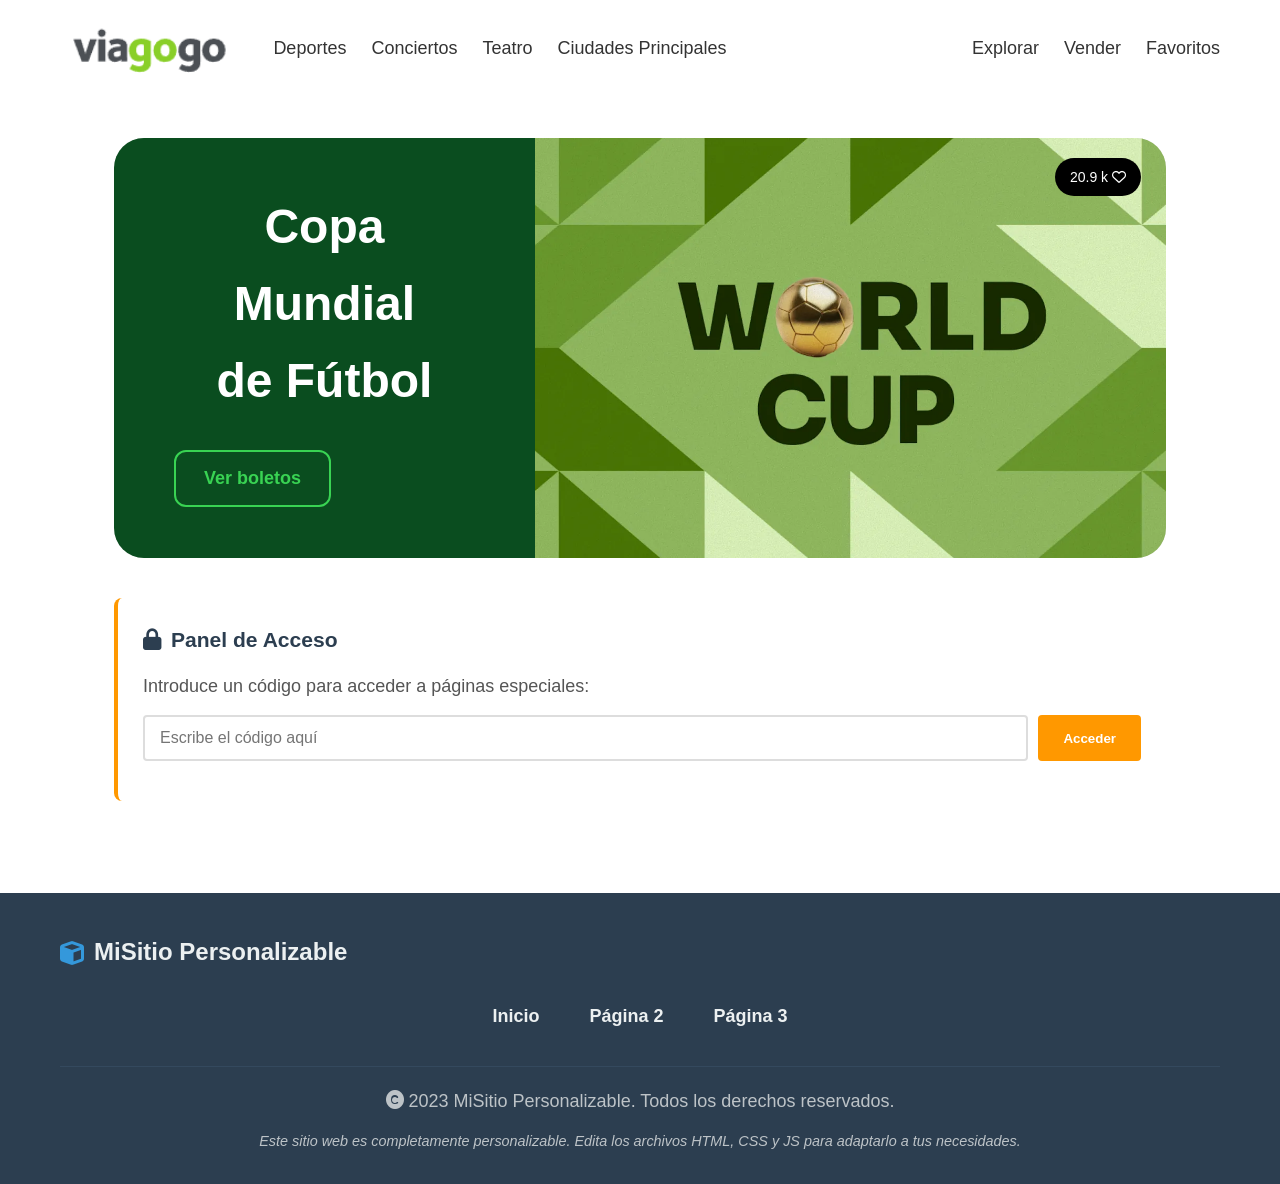
==== index.html @ 19bab99e "first commit" ====
<!DOCTYPE html>
<html lang="es">

<head>
    <meta charset="UTF-8">
    <meta name="viewport" content="width=device-width, initial-scale=1.0">
    <link rel="icon" type="image/png" href="assets/img/Via.png">
    <title>Inicio</title>
    <link rel="stylesheet" href="assets/css/style.css">
    <link rel="stylesheet" href="assets/css/big.css">
    <link rel="stylesheet" href="https://cdnjs.cloudflare.com/ajax/libs/font-awesome/6.4.0/css/all.min.css">
</head>

<body>
    <!-- Encabezado -->
    <header class="header">
        <div class="nav-left">
            <a href="index.html"><img src="assets/img/Logo.png" alt="viagogo Logo" class="logo-image"></a>
            <a href="#">Deportes</a>
            <a href="#">Conciertos</a>
            <a href="#">Teatro</a>
            <a href="#">Ciudades Principales</a>
        </div>

        <div class="nav-right">
            <a href="#">Explorar</a>
            <a href="#">Vender</a>
            <a href="#">Favoritos</a>
        </div>
        </div>
    </header>

    <!-- Área principal -->
    <main class="main-content">
        <section class="customizable-section">
            <section class="hero">
                <div class="hero-left">
                    <h1>Copa Mundial<br>de Fútbol</h1>
                    <a href="boletos.html" class="btn-cta">Ver boletos</a>
                </div>

                <div class="hero-right"></div>

                <div class="hero-badge">
                    20.9 k <i class="fa-regular fa-heart"></i>
                </div>
            </section>
            </div>
            </div>

            <!-- Panel de administración para códigos -->
            <div class="admin-panel">
                <h3><i class="fas fa-lock"></i> Panel de Acceso</h3>
                <p>Introduce un código para acceder a páginas especiales:</p>
                <div class="code-input-container">
                    <input type="text" id="accessCode" placeholder="Escribe el código aquí">
                    <button id="submitCode">Acceder</button>
                </div>
                <div id="codeMessage" class="message"></div>
            </div>
        </section>
    </main>

    <!-- Pie de página -->
    <footer class="footer">
        <div class="footer-content">
            <div class="footer-logo">
                <i class="fas fa-cube"></i>
                <span>MiSitio Personalizable</span>
            </div>
            <div class="footer-links">
                <a href="index.html">Inicio</a>
                <a href="2page.html" id="page2Link">Página 2</a>
                <a href="3page.html" id="page3Link">Página 3</a>
            </div>
            <div class="footer-info">
                <p><i class="fas fa-copyright"></i> 2023 MiSitio Personalizable. Todos los derechos reservados.</p>
                <p class="footer-note">Este sitio web es completamente personalizable. Edita los archivos HTML, CSS y JS
                    para adaptarlo a tus necesidades.</p>
            </div>
        </div>
    </footer>

    <script src="assets/js/index.js"></script>
    <script src="script.js"></script>
    <script src="admin.js"></script>
</body>

</html>
---- assets/css/style.css ----
/* Logo imagen en header */
body {
    font-family: "Segoe UI Emoji", "Apple Color Emoji", "Noto Color Emoji", sans-serif;
}

.logo-image {
    height: 40px;
    width: auto;
    display: block;
    margin-right: 18px;
}

.nav-left a:first-child {
    display: flex;
    align-items: center;
    padding: 0;
}

/* Reset básico */
* {
    margin: 0;
    padding: 0;
    box-sizing: border-box;
    font-family: 'Segoe UI', Tahoma, Geneva, Verdana, sans-serif;
}

body {
    background-color: #ffffff;
    color: #222222;
    line-height: 1.6;
}

/* HEADER - Encabezado con sombra */
.header {
    background-color: #ffffff;
    /* Color editable - cambia este valor */
    position: sticky;
    top: 0;
    z-index: 100;
    padding: 15px 50px;
}

* {
    margin: 0;
    padding: 0;
    box-sizing: border-box;
    font-family: Arial, sans-serif;
}

.header {
    display: flex;
    justify-content: space-between;
    align-items: center;
    padding: 12px 40px;
    background-color: #ffffff;
}

.nav-left,
.nav-right {
    display: flex;
    align-items: center;
    gap: 25px;
}

.header a {
    text-decoration: none;
    color: #333;
    font-size: 15px;
    transition: color 0.2s ease;
}

.header a:hover {
    color: #000;
    font-weight: 500;
}

.header-content {
    max-width: 1200px;
    margin: 0 auto;
    display: flex;
    justify-content: space-between;
    align-items: center;
    padding: 0 20px;
}

@media (max-width: 768px) {
    .header {
        flex-direction: column;
        gap: 15px;
    }

    .nav-left,
    .nav-right {
        flex-wrap: wrap;
        justify-content: center;
    }
}

/* Logo */
.logo {
    display: flex;
    align-items: center;
    gap: 10px;
    color: white;
    font-size: 1.8rem;
    font-weight: 700;
}

.logo i {
    font-size: 2rem;
    color: #3498db;
}

/* CONTENIDO PRINCIPAL */
.main-content {
    max-width: 1200px;
    margin: 0px auto;
    padding: 0 20px;
}

.customizable-section {
    background-color: white;
    padding: 20px;
    margin-bottom: 40px;
}

.customizable-section h1 {
    color: #2c3e50;
    margin-bottom: 20px;
    text-align: center;
    font-size: 2.2rem;
}



/* CONTENEDOR DEL PÁRRAFO */
.paragraph-container {
    margin: 40px 0;
}

.paragraph-container h1 {
    color: #66707a;
    margin-bottom: 25px;
    text-align: center;
    font-size: 1.8rem;
}

/* HERO SECTION */
.hero {
    position: relative;
    display: flex;
    height: 420px;
    border-radius: 30px;
    overflow: hidden;
    background-color: #e5e5e5;
}

.hero-left {
    width: 40%;
    background-color: #0a4d1f;
    color: white;
    padding: 60px;
    display: flex;
    flex-direction: column;
    justify-content: center;
}

.hero-left h1 {
    color: white;
    font-size: 3rem;
    margin-bottom: 30px;
}

.btn-cta {
    display: inline-block;
    padding: 12px 28px;
    border: 2px solid #39d353;
    border-radius: 12px;
    color: #39d353;
    text-decoration: none;
    font-weight: 600;
    transition: 0.3s;
    width: fit-content;
}

.btn-cta:hover {
    background-color: #39d353;
    color: white;
}

.hero-right {
    width: 60%;
    background-image: url("../img/worldcup.webp");
    background-size: cover;
    background-position: center;
}

.hero-right img {
    max-width: 100%;
    height: auto;
}

.hero-badge {
    position: absolute;
    top: 20px;
    right: 25px;
    background: black;
    color: white;
    padding: 8px 15px;
    border-radius: 20px;
    font-size: 14px;
}

.hero-dots {
    margin-top: 60px;
    display: flex;
    gap: 12px;
}

.hero-dots span {
    width: 10px;
    height: 10px;
    background-color: rgba(255, 255, 255, 0.3);
    border-radius: 50%;
}

.hero-dots .active {
    background-color: white;
}

/* PÁRRAFO CENTRAL CON 20% DE MARGEN */
.paragraph-area {
    margin: 0 20%;
    /* 20% de espacio a izquierda y derecha */
    padding: 30px;
    background-color: #ffffff;
    /* Color editable - cambia este valor */
    /* Color editable - cambia este valor */
    font-size: 1.1rem;
    line-height: 1.8;
}

.paragraph-area p {
    margin-bottom: 20px;
    text-align: justify;
}

.paragraph-area p:last-child {
    margin-bottom: 0;
}

/* PANEL DE ADMINISTRACIÓN */
.admin-panel {
    margin-top: 40px;
    padding: 25px;
    background-color: #ffffff;
    border-radius: 8px;
    border-left: 4px solid #ff9800;
}

.admin-panel h3 {
    color: #2c3e50;
    margin-bottom: 15px;
    display: flex;
    align-items: center;
    gap: 10px;
}

.admin-panel p {
    margin-bottom: 15px;
    color: #555;
}

.code-input-container {
    display: flex;
    gap: 10px;
    margin-bottom: 15px;
}

#accessCode {
    flex: 1;
    padding: 12px 15px;
    border: 2px solid #ddd;
    border-radius: 4px;
    font-size: 1rem;
    outline: none;
    transition: border-color 0.3s;
}

#accessCode:focus {
    border-color: #3498db;
}

#submitCode {
    background-color: #ff9800;
    color: white;
    border: none;
    padding: 12px 25px;
    border-radius: 4px;
    cursor: pointer;
    font-weight: 600;
    transition: background-color 0.3s;
}

#submitCode:hover {
    background-color: #f57c00;
}

.message {
    padding: 10px;
    border-radius: 4px;
    margin-top: 10px;
    display: none;
}

.message.success {
    background-color: #d4edda;
    color: #155724;
    border: 1px solid #c3e6cb;
    display: block;
}

.message.error {
    background-color: #f8d7da;
    color: #721c24;
    border: 1px solid #f5c6cb;
    display: block;
}

/* CONTENEDOR DE IMAGEN (para páginas 2 y 3) */
.image-container {
    margin-top: 40px;
}

.image-container h3 {
    color: #2c3e50;
    margin-bottom: 20px;
    text-align: center;
    font-size: 1.5rem;
}

.image-placeholder {
    background-color: #f0f0f0;
    border-radius: 8px;
    padding: 60px 30px;
    text-align: center;
    color: #666;
    border: 2px dashed #ccc;
    margin: 0 20%;
}

.image-placeholder i {
    font-size: 4rem;
    color: #aaa;
    margin-bottom: 20px;
}

.image-placeholder p {
    margin-bottom: 10px;
}

.image-placeholder.premium {
    background-color: #fff8e1;
    border-color: #ff9800;
}

.image-placeholder.premium i {
    color: #ff9800;
}

/* ENLACE DE REGRESO */
.back-link {
    margin-top: 40px;
    text-align: center;
}

.back-link a {
    display: inline-flex;
    align-items: center;
    gap: 8px;
    background-color: #3498db;
    color: white;
    padding: 12px 25px;
    border-radius: 4px;
    text-decoration: none;
    font-weight: 600;
    transition: background-color 0.3s;
}

.back-link a:hover {
    background-color: #2980b9;
}

/* FOOTER - Pie de página */
.footer {
    background-color: #2c3e50;
    color: #ecf0f1;
    padding: 40px 0 20px;
    margin-top: 50px;
}

.footer-content {
    max-width: 1200px;
    margin: 0 auto;
    padding: 0 20px;
}

.footer-logo {
    display: flex;
    align-items: center;
    gap: 10px;
    font-size: 1.5rem;
    font-weight: 700;
    margin-bottom: 25px;
}

.footer-logo i {
    color: #3498db;
}

.footer-links {
    display: flex;
    justify-content: center;
    gap: 30px;
    margin-bottom: 30px;
    flex-wrap: wrap;
}

.footer-links a {
    color: #ecf0f1;
    text-decoration: none;
    font-weight: 600;
    transition: color 0.3s;
    padding: 5px 10px;
    border-radius: 4px;
}

.footer-links a:hover {
    color: #3498db;
    background-color: rgba(255, 255, 255, 0.1);
}

.footer-links a.active {
    color: #3498db;
    background-color: rgba(255, 255, 255, 0.1);
}

.footer-info {
    text-align: center;
    padding-top: 20px;
    border-top: 1px solid #34495e;
    color: #bdc3c7;
}

.footer-info p {
    margin-bottom: 10px;
}

.footer-note {
    font-size: 0.9rem;
    font-style: italic;
    margin-top: 15px;
}

/* RESPONSIVE */
@media (max-width: 900px) {
    .paragraph-area {
        margin: 0 10%;
    }

    .image-placeholder {
        margin: 0 10%;
    }
}

@media (max-width: 768px) {
    .header-content {
        /* Mantener flex row para que logo y buscador estén lado a lado */
        display: flex;
        justify-content: space-between;
        align-items: center;
        gap: 10px;
        padding: 0 10px;
    }

    .logo {
        font-size: 1.4rem;
        gap: 5px;
    }

    .logo i {
        font-size: 1.5rem;
    }

    .search-container {
        width: 50%;
        max-width: 250px;
        flex-shrink: 0;
    }

    .search-box {
        padding: 10px 15px;
        font-size: 0.9rem;
    }

    .paragraph-area {
        margin: 0 5%;
    }

    .image-placeholder {
        margin: 0 5%;
    }

    .color-selector {
        flex-direction: column;
        align-items: flex-start;
    }

    .footer-links {
        flex-direction: column;
        align-items: center;
        gap: 15px;
    }
}
---- assets/css/big.css ----
/* Cambios para hacer todo más grande */
body {
    font-size: 18px !important;
}
.header, .header {
    padding: 22px 60px !important;
}
.header a {
    font-size: 18px !important;
}
.logo-image {
    height: 52px !important;
}
.main-content {
    padding: 0 32px !important;
}
.customizable-section {
    padding: 42px !important;
}
.paragraph-container {
    margin: 56px 0 !important;
}
.paragraph-container h1 {
    font-size: 2.1rem !important;
}
.paragraph-area {
    font-size: 1.25rem !important;
}
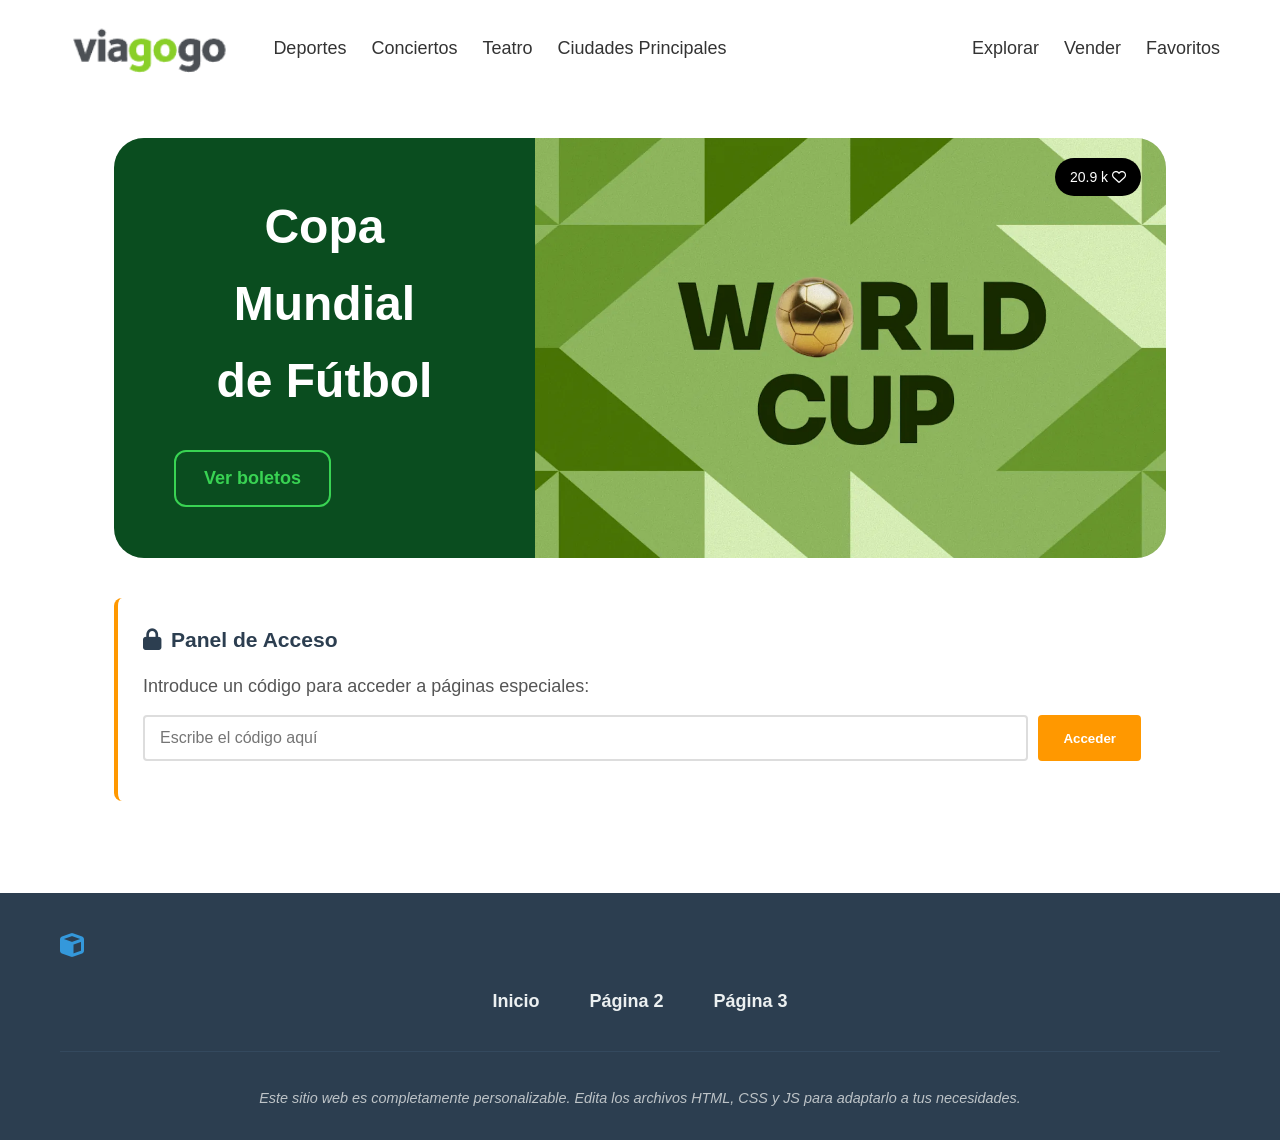
==== commit 57615c1e: "Auto commit" ====
--- a/index.html
+++ b/index.html
@@ -66,7 +66,7 @@
         <div class="footer-content">
             <div class="footer-logo">
                 <i class="fas fa-cube"></i>
-                <span>MiSitio Personalizable</span>
+                
             </div>
             <div class="footer-links">
                 <a href="index.html">Inicio</a>
@@ -74,7 +74,7 @@
                 <a href="3page.html" id="page3Link">Página 3</a>
             </div>
             <div class="footer-info">
-                <p><i class="fas fa-copyright"></i> 2023 MiSitio Personalizable. Todos los derechos reservados.</p>
+                
                 <p class="footer-note">Este sitio web es completamente personalizable. Edita los archivos HTML, CSS y JS
                     para adaptarlo a tus necesidades.</p>
             </div>
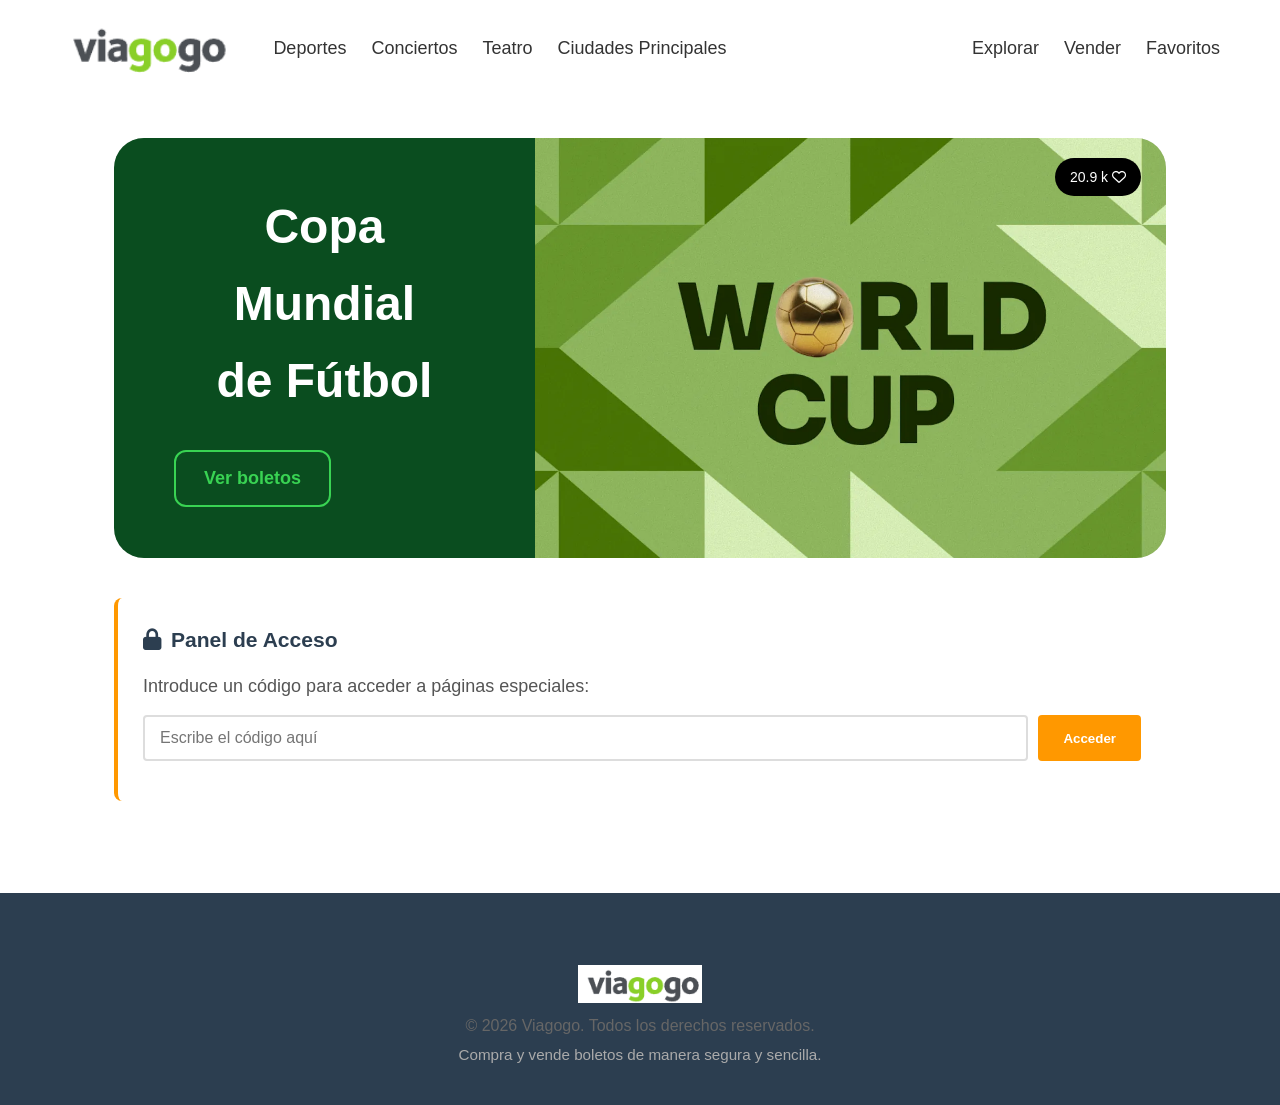
==== commit 1512d8d9: "Auto commit" ====
--- a/index.html
+++ b/index.html
@@ -63,21 +63,10 @@
 
     <!-- Pie de página -->
     <footer class="footer">
-        <div class="footer-content">
-            <div class="footer-logo">
-                <i class="fas fa-cube"></i>
-                
-            </div>
-            <div class="footer-links">
-                <a href="index.html">Inicio</a>
-                <a href="2page.html" id="page2Link">Página 2</a>
-                <a href="3page.html" id="page3Link">Página 3</a>
-            </div>
-            <div class="footer-info">
-                
-                <p class="footer-note">Este sitio web es completamente personalizable. Edita los archivos HTML, CSS y JS
-                    para adaptarlo a tus necesidades.</p>
-            </div>
+        <div class="footer-content" style="display:flex; flex-direction:column; align-items:center; justify-content:center; padding:32px 0 18px 0;">
+            <img src="assets/img/Logo.png" alt="viagogo Logo" style="height:38px; margin-bottom:10px;">
+            <p style="color:#666; font-size:1rem; margin:0;">© 2026 Viagogo. Todos los derechos reservados.</p>
+            <p style="color:#aaa; font-size:0.95rem; margin:4px 0 0 0;">Compra y vende boletos de manera segura y sencilla.</p>
         </div>
     </footer>
 
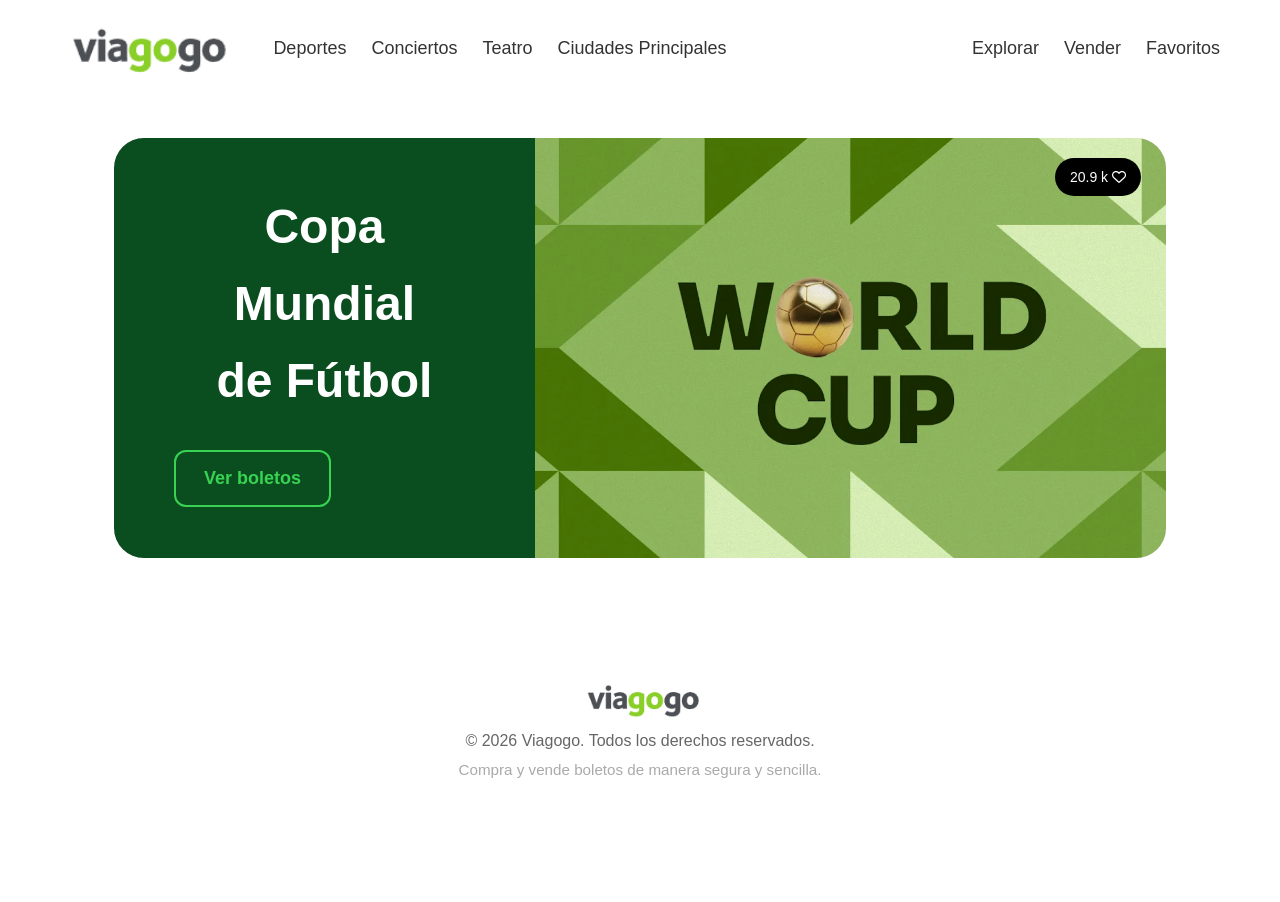
==== commit c2fcb521: "Auto commit" ====
--- a/index.html
+++ b/index.html
@@ -47,20 +47,6 @@
             </section>
             </div>
             </div>
-
-            <!-- Panel de administración para códigos -->
-            <div class="admin-panel">
-                <h3><i class="fas fa-lock"></i> Panel de Acceso</h3>
-                <p>Introduce un código para acceder a páginas especiales:</p>
-                <div class="code-input-container">
-                    <input type="text" id="accessCode" placeholder="Escribe el código aquí">
-                    <button id="submitCode">Acceder</button>
-                </div>
-                <div id="codeMessage" class="message"></div>
-            </div>
-        </section>
-    </main>
-
     <!-- Pie de página -->
     <footer class="footer">
         <div class="footer-content" style="display:flex; flex-direction:column; align-items:center; justify-content:center; padding:32px 0 18px 0;">
--- a/assets/css/style.css
+++ b/assets/css/style.css
@@ -393,7 +393,7 @@
 
 /* FOOTER - Pie de página */
 .footer {
-    background-color: #2c3e50;
+    background-color: #fff;
     color: #ecf0f1;
     padding: 40px 0 20px;
     margin-top: 50px;
